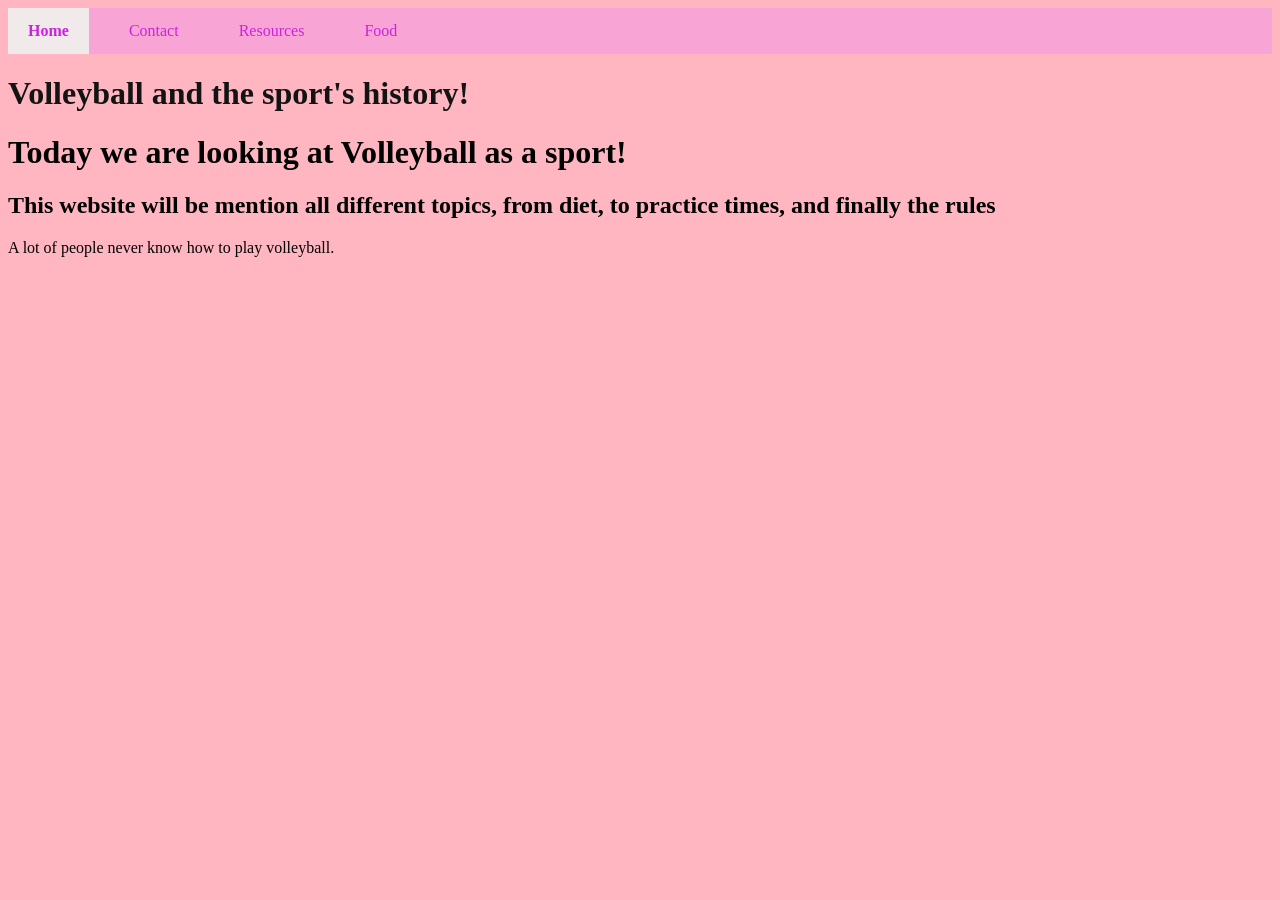
==== index.html @ 146c0dbe "rename finish" ====
<!DOCTYPE html>
<html lang="en">
<head>
    <meta charset="UTF-8">
    <meta name="viewport" content="width=device-width, initial-scale=1.0">
    <title>An Insider Look Volleyball Player</title>
    <link rel="stylesheet" href="css/style.css">
</head>

 <style> 
    body {background-color: lightpink;

    }

    </style>
<body>
    <nav>
        <ul>
            <li><a class="active" href="index.html">Home</a></li>
            <li><a href= "contact.html">Contact</a></li>
            <li><a href="resources.html">Resources</a></li>
            <li><a href="food.html">Food</a></li>

        </ul>
    </nav>
    <h1 style="color:rgb(18, 19, 19);"> Volleyball and the sport's history!
        
    

    
    

    
        <h1>Today we are looking at Volleyball as a sport!</h1>
   <h2>This website will be mention all different topics, from diet, to practice times, and finally the rules</h2>
   <p>A lot of people never know how to play volleyball. </p>

    
  

    

    
</body>
</html>
---- css/style.css ----
h2 {
color:blue
background-color
}

 nav {
        background-color: #f8a5d6;
        }
        nav ul {
        list-style-type: none;
        margin: 0;
        padding: 0;
        display: flex;
        }
        nav li {
        margin-right: 20px;
        }
        nav a {
        color: rgb(205, 33, 224);
        text-decoration: none;
        padding: 14px 20px;
        display: block;
        }
        /* Hover effect */
        nav a:hover {
        background-color: #020202;
        }
        /* Active (current page) link */
        nav a.active {
        background-color: #f0eaea;  /* a green highlight */
        font-weight: bold;          /* make it stand out */
        }
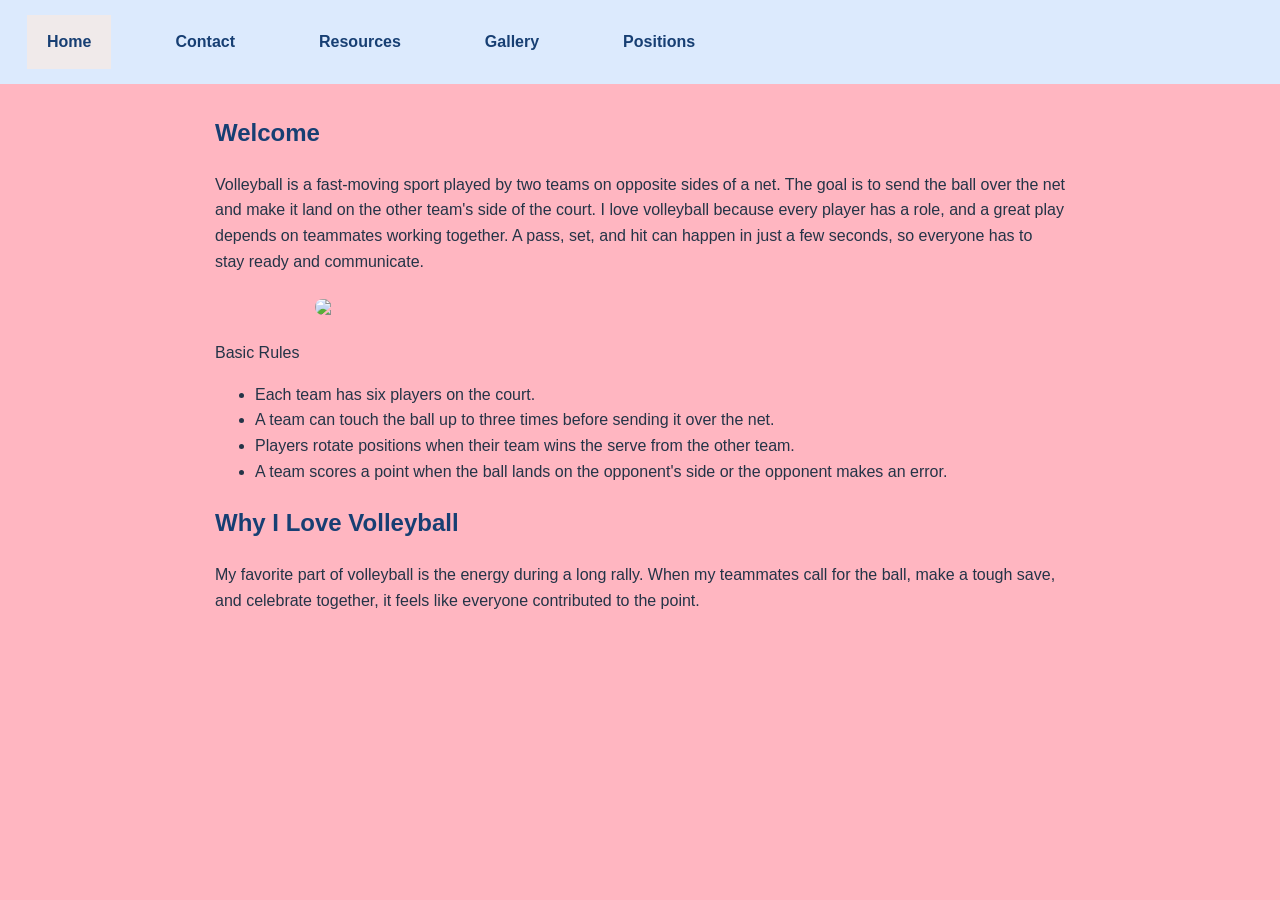
==== commit 4b2031b8: "Save" ====
--- a/index.html
+++ b/index.html
@@ -19,11 +19,43 @@
             <li><a class="active" href="index.html">Home</a></li>
             <li><a href= "contact.html">Contact</a></li>
             <li><a href="resources.html">Resources</a></li>
-            <li><a href="food.html">Food</a></li>
+            <li><a href="gallery.html">Gallery</a></li>
+            <li><a href="positions.html">Positions</a></li>
 
         </ul>
     </nav>
-    <h1 style="color:rgb(18, 19, 19);"> Volleyball and the sport's history!
+<title>Volleyball: More Than a Game</title>
+ <main>
+    <h2>Welcome</h2>
+    <p>
+      Volleyball is a fast-moving sport played by two teams on opposite sides
+      of a net. The goal is to send the ball over the net and make it land on
+      the other team's side of the court. I love volleyball because every
+      player has a role, and a great play depends on teammates working
+      together. A pass, set, and hit can happen in just a few seconds, so
+      everyone has to stay ready and communicate. 
+    </p>
+    <img src="images/volleyball.jpg"
+
+     <h2>Basic Rules</h2>
+    <ul>
+      <li>Each team has six players on the court.</li>
+      <li>A team can touch the ball up to three times before sending it over the net.</li>
+      <li>Players rotate positions when their team wins the serve from the other team.</li>
+      <li>A team scores a point when the ball lands on the opponent's side or the opponent makes an error.</li>
+    </ul>
+
+      <h2>Why I Love Volleyball</h2>
+    <p>
+      My favorite part of volleyball is the energy during a long rally. When
+      my teammates call for the ball, make a tough save, and celebrate
+      together, it feels like everyone contributed to the point.
+    </p>
+
+
+
+
+    
         
     
 
@@ -31,9 +63,6 @@
     
 
     
-        <h1>Today we are looking at Volleyball as a sport!</h1>
-   <h2>This website will be mention all different topics, from diet, to practice times, and finally the rules</h2>
-   <p>A lot of people never know how to play volleyball. </p>
 
     
   
--- a/css/style.css
+++ b/css/style.css
@@ -31,3 +31,65 @@
         font-weight: bold;          /* make it stand out */
         }
 
+
+    body {
+      background-color: #f0f7ff;
+      color: #243447;
+      font-family: Arial, sans-serif;
+      margin: 0;
+      line-height: 1.6;
+    }
+
+    header {
+      background-color: #173f73;
+      color: white;
+      text-align: center;
+      padding: 35px 20px;
+    }
+
+    nav {
+      background-color: #dceafd;
+      text-align: center;
+      padding: 15px;
+    }
+
+    nav a {
+      color: #173f73;
+      margin: 0 12px;
+      font-weight: bold;
+    }
+
+    main {
+      max-width: 850px;
+      margin: 30px auto;
+      padding: 0 20px;
+    }
+
+    img {
+      display: block;
+      width: 100%;
+      max-width: 650px;
+      margin: 25px auto;
+      border-radius: 10px;
+    }
+
+    h2 {
+      color: #173f73;
+    }
+    figure {
+  max-width: 650px;
+  margin: 30px auto;
+}
+
+figure img {
+  display: block;
+  width: 100%;
+  border-radius: 10px;
+}
+
+figcaption {
+  margin-top: 8px;
+  text-align: center;
+}
+ 
+ 
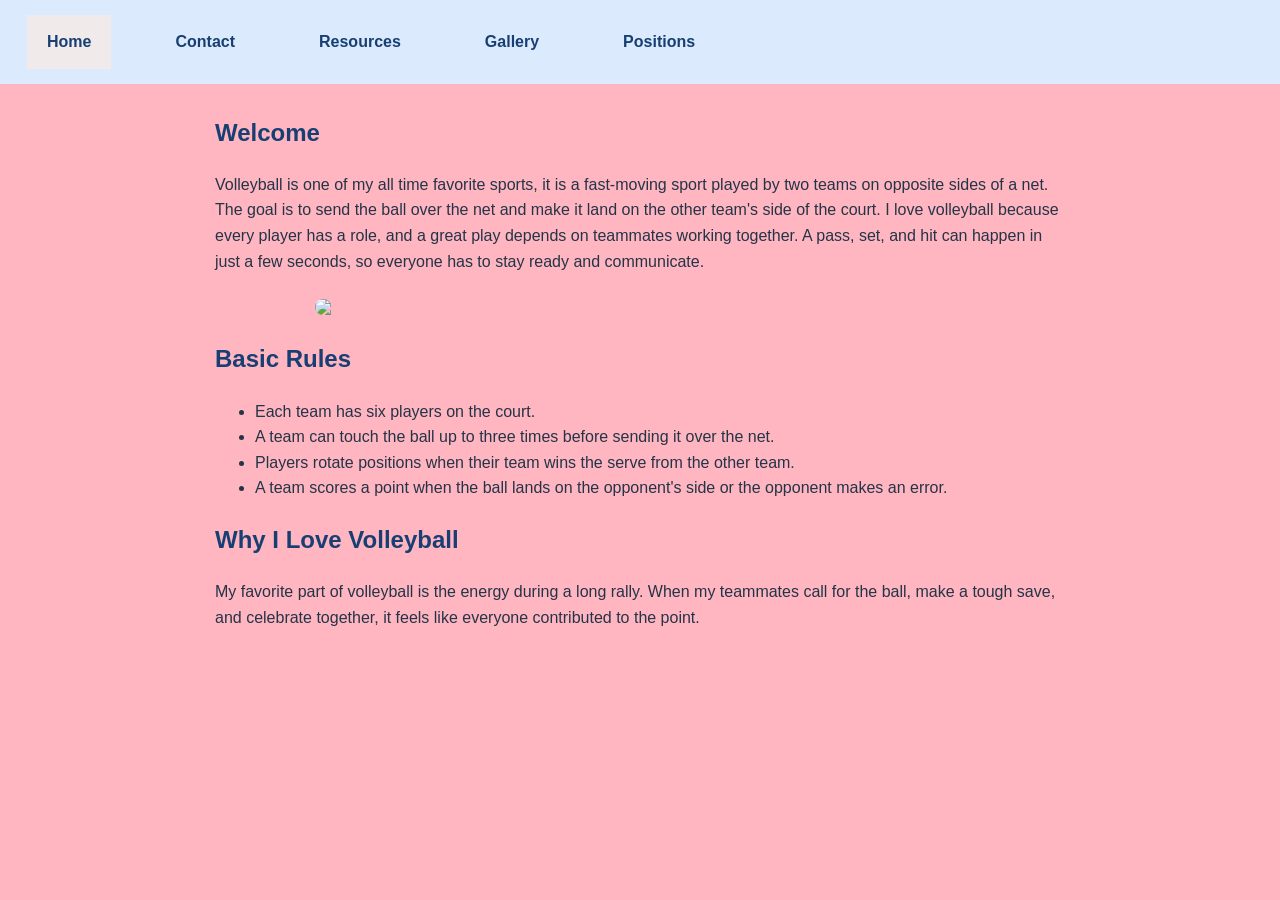
==== commit 2da7404c: "Save all changes!" ====
--- a/index.html
+++ b/index.html
@@ -28,14 +28,14 @@
  <main>
     <h2>Welcome</h2>
     <p>
-      Volleyball is a fast-moving sport played by two teams on opposite sides
+      Volleyball is one of my all time favorite sports, it is a fast-moving sport played by two teams on opposite sides
       of a net. The goal is to send the ball over the net and make it land on
       the other team's side of the court. I love volleyball because every
       player has a role, and a great play depends on teammates working
       together. A pass, set, and hit can happen in just a few seconds, so
       everyone has to stay ready and communicate. 
     </p>
-    <img src="images/volleyball.jpg"
+    <img src="images/volleyball.jpg">
 
      <h2>Basic Rules</h2>
     <ul>
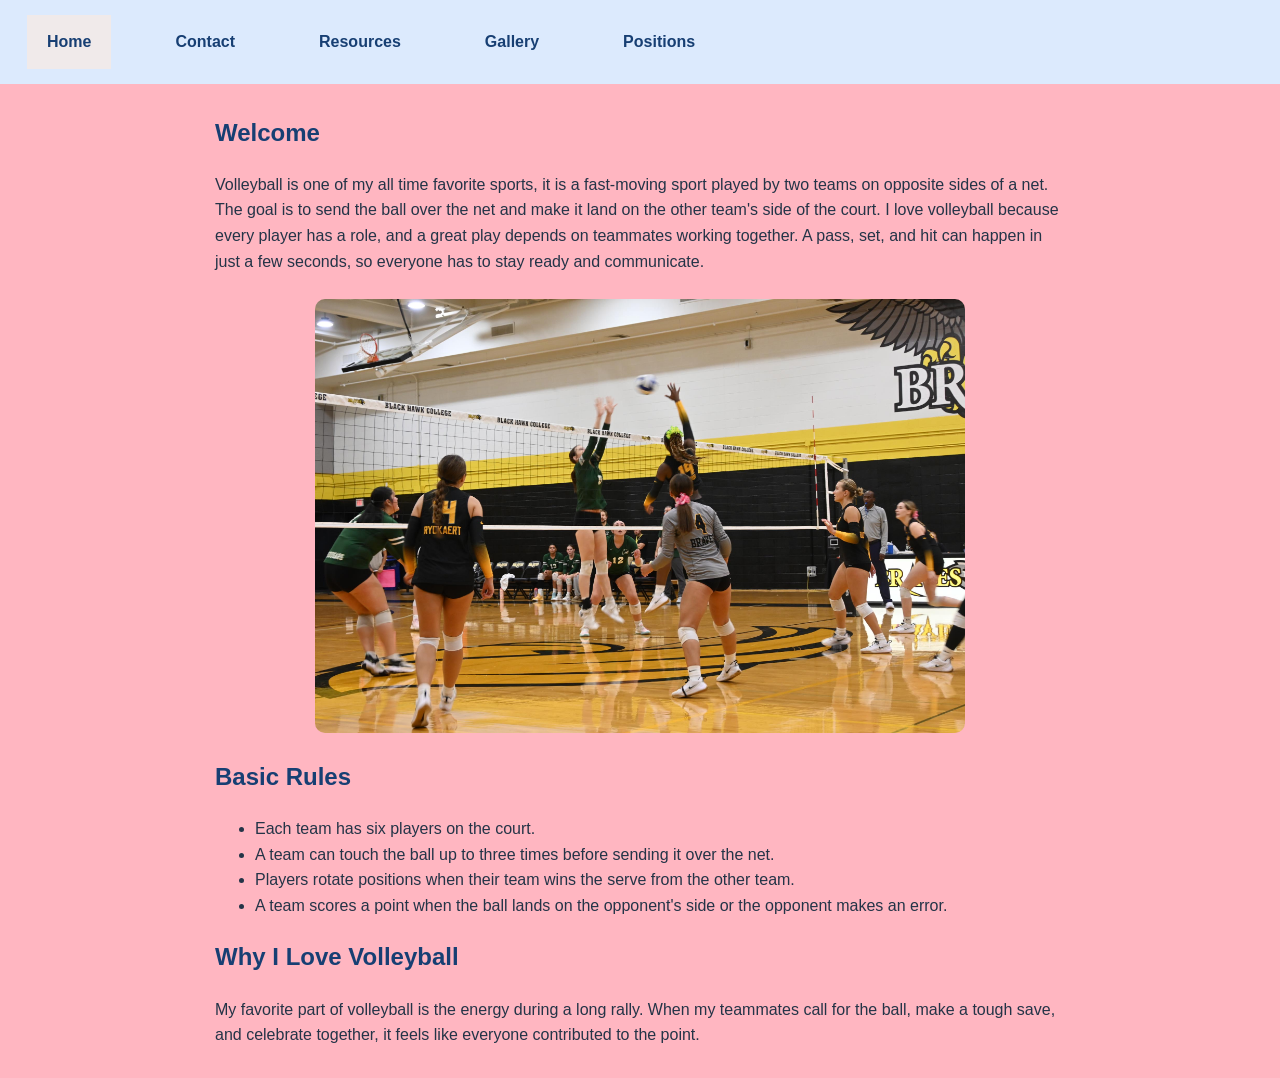
==== commit b42d1af5: "sav" ====
--- a/index.html
+++ b/index.html
@@ -35,7 +35,7 @@
       together. A pass, set, and hit can happen in just a few seconds, so
       everyone has to stay ready and communicate. 
     </p>
-    <img src="images/volleyball.jpg">
+    <img src="Images/volleyball.jpg">
 
      <h2>Basic Rules</h2>
     <ul>
